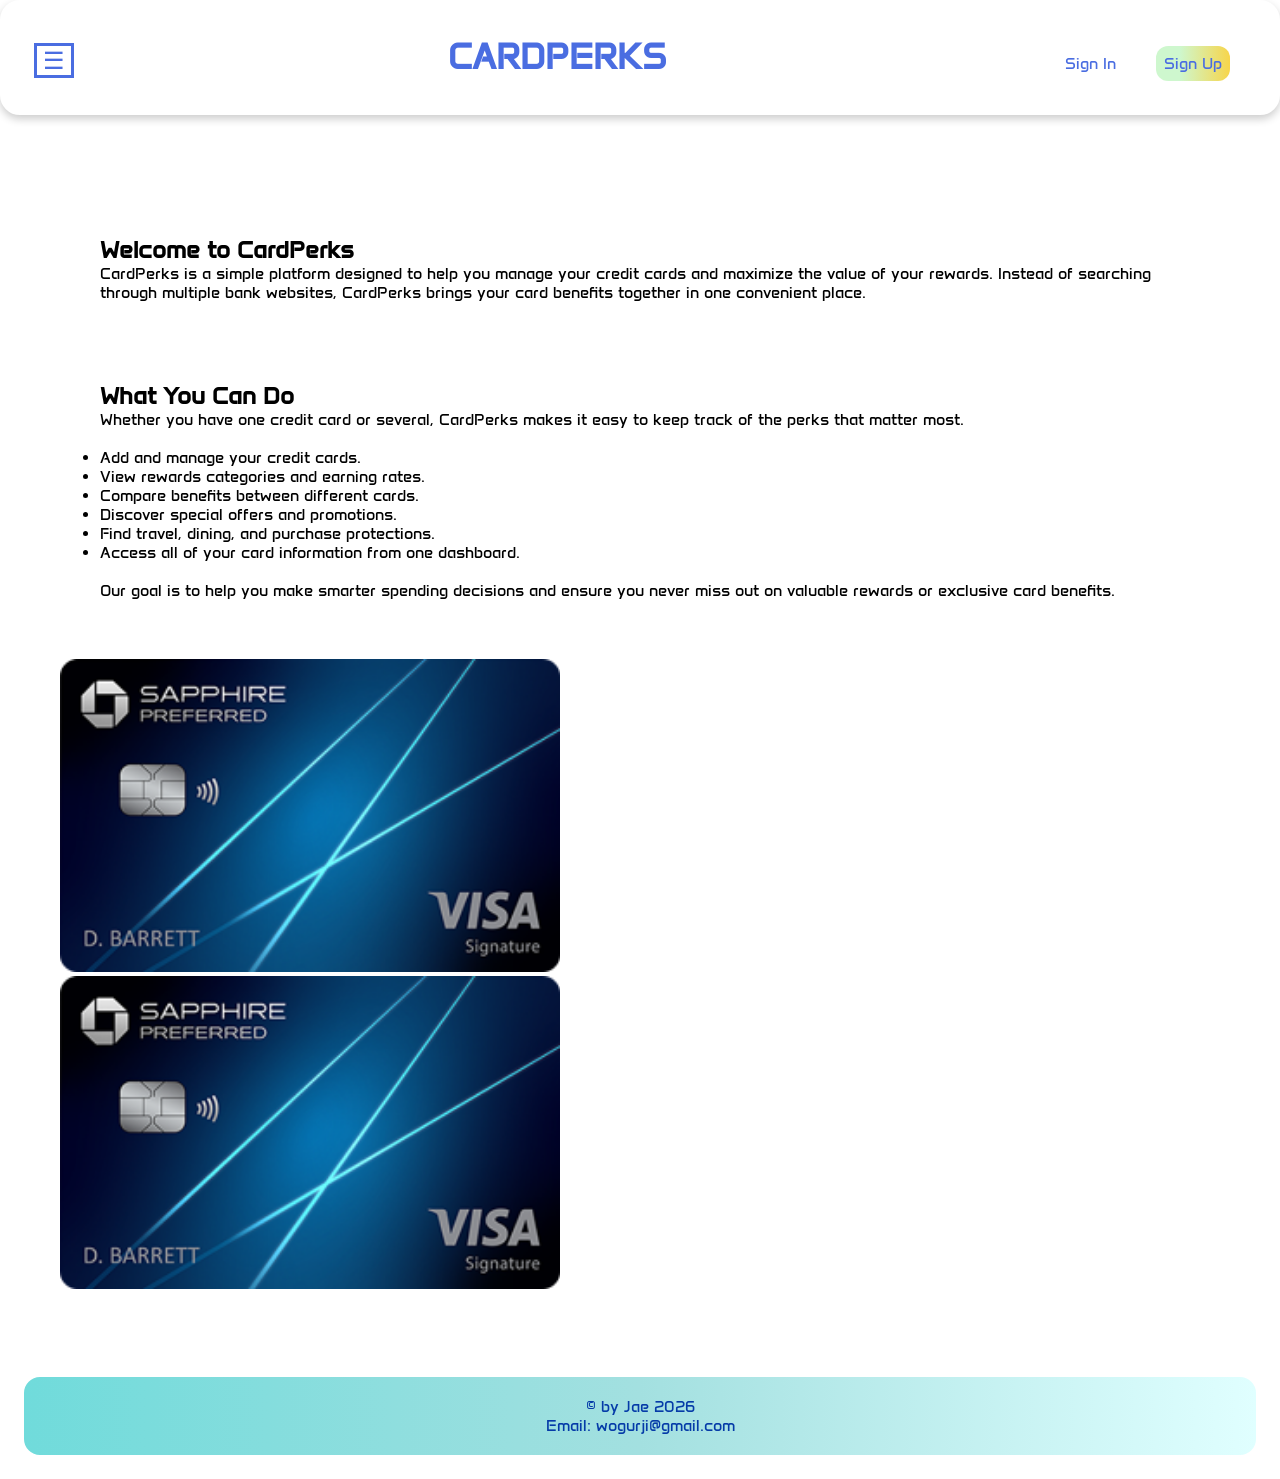
==== index.html @ eb88fdb1 "Add files via upload" ====
<!DOCTYPE html>
<html lang="en">
<head>
    <meta charset="UTF-8">
    <meta name="viewport" content="width=device-width, initial-scale=1.0">
    <meta name="author" content="Jae">
    <meta name="description" content="Cardperks - View your credit card benefits in one website">
    <title>CardPerks Main</title>
    <link rel="stylesheet" href="styles.css">
    <script src="script.js"></script>
</head>
<body>
        <header class="header">
            <a class="menu" onclick="showMenu()" href="#navbar">☰</a>
            <a class="title" href=".\index.html">CARDPERKS</a>
            <div class="sign">
                <a class="signin" href=".\sign_in.html">Sign In</a>
                <a class="signup" href=".\sign_up.html">Sign Up</a>
            </div>
        </header>

        <div id="navbar">
            <aside class="navbar">
                <ul>
                    <li><a class="my_cards" href=".\my_cards.html">My Cards</a></li>
                    <li><a class="view_cards" href=".\view_cards.html">View Credit Cards</a></li>
                    <li><a class="offers" href=".\offers.html">Offers</a></li>
                    <li><a class="help" href=".\help.html">Help</a></li>
                </ul>
            </aside>
        </div>

        <div class="container">

        <main class="content">
            <section class="about">
                <h1>Welcome to CardPerks</h1>
                <p>
                    CardPerks is a simple platform designed to help you manage your credit cards
                    and maximize the value of your rewards. Instead of searching through multiple
                    bank websites, CardPerks brings your card benefits together in one convenient
                    place.
                </p>
                <br>
            </section>

            <section class="description">
                <h2>What You Can Do</h2>
                <p>
                    Whether you have one credit card or several, CardPerks makes it easy to keep
                    track of the perks that matter most.
                </p>
                <br>

                <ul>
                    <li>Add and manage your credit cards.</li>
                    <li>View rewards categories and earning rates.</li>
                    <li>Compare benefits between different cards.</li>
                    <li>Discover special offers and promotions.</li>
                    <li>Find travel, dining, and purchase protections.</li>
                    <li>Access all of your card information from one dashboard.</li>
                </ul>
                <br>

                <p>
                    Our goal is to help you make smarter spending decisions and ensure you never
                    miss out on valuable rewards or exclusive card benefits.
                </p>
                <br>
            </section>

                <img src=".\sapphire_preferred_card.png" width="500"><br>
                <img src=".\sapphire_preferred_card.png" width="500">

        </main>

    </div>


    <footer class="footer">
        <p>&copy; by Jae 2026</p>
        <p>Email: wogurji@gmail.com</p>
    </footer>
</body>
</html>
---- styles.css ----
@import url('https://fonts.googleapis.com/css2?family=Anta&display=swap');

/* colors */
:root {
    --primary-color: #C4D7F2;
    --secondary-color: #AFDEDC;
    --accent-color: #EDDD53;
    --background-light: #F0F7EE;
    --background-dark: #053BA8;
    --text-color: #4A6DE1;
    --text-color2: #053BA8;
    --white: #fff;
}

/* Reset */
* {
    margin: 0;
    padding: 0;
    box-sizing: border-box;
    font-family: "Anta", sans-serif;
}

/* header */

header {
    display: flex;
    justify-content: space-between;
    align-items: baseline;
    background-color: var(--white);

    position: sticky;
    top: 0;

    color: white;
    text-align: center;
    padding: 30px;
    margin: 0 0 15px;
    box-shadow: 0 4px 8px rgba(0,0,0,0.2);

    border: 4px solid white;
    border-radius: 20px;
}


header a {
    color: var(--text-color);
    text-decoration: none;
}

.title {
    display: flex;
    justify-content: center;
    font-size: 36px;
    font-weight: bold;
}

/* Login buttons */

.sign {
    display: flex;
    flex-direction: row;
    font-size: 16px;
}

.signin {
    display: flex;
    margin: 0 16px;
    padding: 8px;
    border-radius: 12px;
}

.signup {
    display: flex;
    margin: 0 16px;
    padding: 8px;
    border-radius: 12px;
    background: linear-gradient(90deg,rgba(206, 247, 206, 1) 32%, rgba(247, 213, 74, 1) 100%);
}

.signin:hover,
.signup:hover {
    color: var(--accent-color);
}


/* menu */

.menu {
    display: flex;
    border: 3px solid var(--text-color);
    font-size: 24px;
    padding: 0 6px;
}

#navbar {
    display: none;

    position: fixed;
    top: 125px;
    left: 0;

    width: 250px;
    height: calc(100vh - 100px);

    background: var(--white);
    box-shadow: 0 4px 10px rgba(0,0,0,0.2);
    z-index: 999;
}

.navbar li a {
    text-decoration: none;
    color: var(--text-color);
    display: block;
    padding: 8px 16px;
}

.navbar ul {
    list-style-type: none;
}

.navbar a:hover {
    color: var(--accent-color);
    background-color: var(--text-color);
}


/* body */

.container {
    display: flex;
    flex-direction: column;
    align-items: flex-start;
    gap: 20px;
    margin: 20px auto;
    padding: 20px;
}

main .content {
    flex: 2;
    background-color: var(--background-light);
    box-shadow: 0 4px 10px rgba(0,0,0,0.2);
    padding: 20px;
}

.content,
.about,
.description {
    padding: 20px;
    margin: 20px;
}

/* footer */
footer {
    text-align: center;
    background: linear-gradient(90deg,rgba(112, 219, 219, 1) 0%, rgba(163, 224, 224, 1) 50%, rgba(224, 255, 255, 1) 100%);
    color: var(--text-color2);
    padding: 20px;
    margin: 20px;
    border: 4px solid white;
    border-radius: 20px;
}

/* Responsive Design */
@media (max-width: 768px) {
    .container, header {
        flex-direction: column;
        margin: 10px;
    }
}

/* my_cards Page */
.card:hover {
    color: var(--text-color);
}

.card {
    width:18vw;
    max-width:350px;
    min-width:180px;
}

/* Benefits Pop-up Section */

#benefits_saph_pref,
#benefits_free_un {
    flex: 1;
}

.benefits_saph_pref,
.benefits_free_un {
    display: flex;
    flex-direction: column;
    border: 3px solid var(--background-dark);
    height: 100%;
    border-radius: 12px;
    gap: 10px;
    padding: 20px;
}
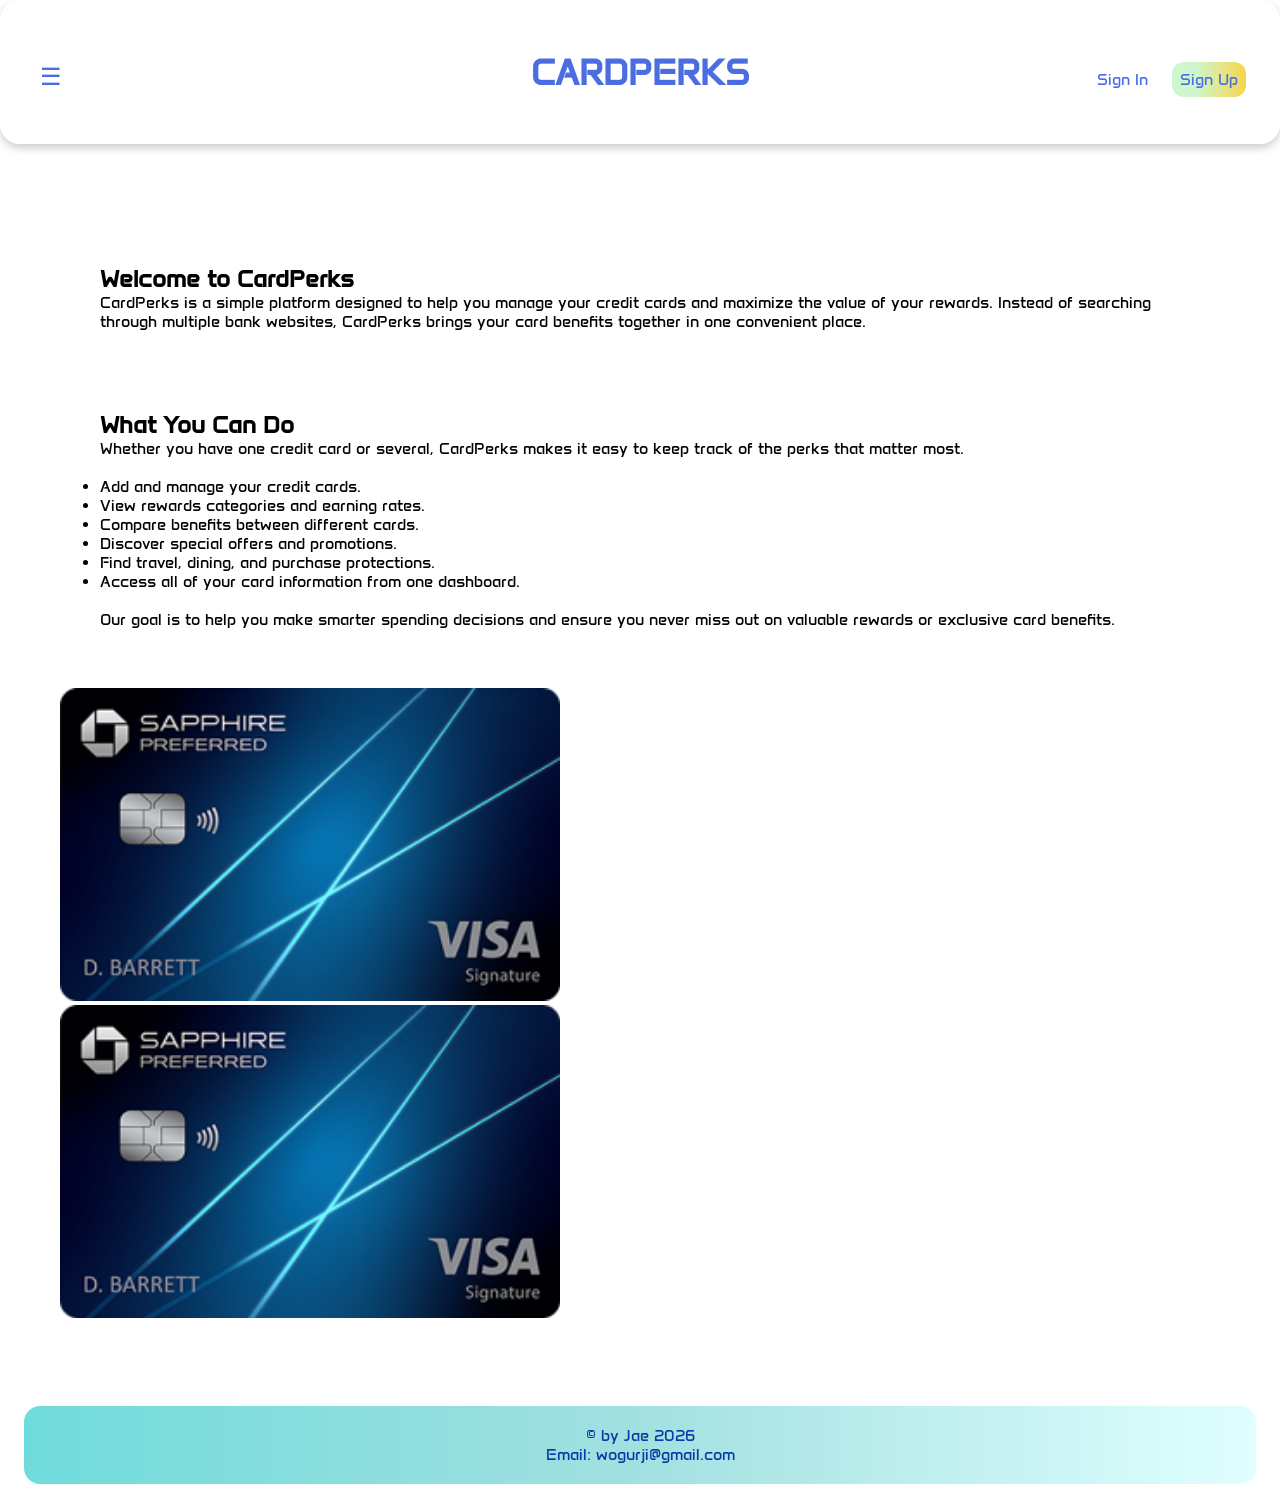
==== commit 1c532045: "Add files via upload" ====
--- a/index.html
+++ b/index.html
@@ -11,26 +11,25 @@
 </head>
 <body>
         <header class="header">
-            <a class="menu" onclick="showMenu()" href="#navbar">☰</a>
+            <span class="menu" style="cursor:pointer" onclick="openNav()">&#9776;</span>
             <a class="title" href=".\index.html">CARDPERKS</a>
-            <div class="sign">
+            <div class="login">
                 <a class="signin" href=".\sign_in.html">Sign In</a>
                 <a class="signup" href=".\sign_up.html">Sign Up</a>
             </div>
         </header>
 
-        <div id="navbar">
-            <aside class="navbar">
-                <ul>
-                    <li><a class="my_cards" href=".\my_cards.html">My Cards</a></li>
-                    <li><a class="view_cards" href=".\view_cards.html">View Credit Cards</a></li>
-                    <li><a class="offers" href=".\offers.html">Offers</a></li>
-                    <li><a class="help" href=".\help.html">Help</a></li>
-                </ul>
-            </aside>
+            <div id="mySidenav" class="sidenav">
+                <a href="javascript:void(0)" class="closebtn" onclick="closeNav()">&times;</a>
+                <a href=".\my_cards.html">My Cards</a>
+                <a href=".\view_cards.html">View Credit Cards</a>
+                <a href=".\offers.html">Offers</a>
+                <a href=".\help.html">Help</a>
+            </div>
+
         </div>
 
-        <div class="container">
+    <div class="container">
 
         <main class="content">
             <section class="about">
@@ -68,10 +67,8 @@
                 </p>
                 <br>
             </section>
-
                 <img src=".\sapphire_preferred_card.png" width="500"><br>
                 <img src=".\sapphire_preferred_card.png" width="500">
-
         </main>
 
     </div>
--- a/styles.css
+++ b/styles.css
@@ -23,8 +23,11 @@
 /* header */
 
 header {
-    display: flex;
-    justify-content: space-between;
+    display: grid;
+    grid-template-columns: repeat(3, 1fr);
+    grid-template-areas:
+    'menu title login';
+    justify-content: end;
     align-items: baseline;
     background-color: var(--white);
 
@@ -45,33 +48,38 @@
 header a {
     color: var(--text-color);
     text-decoration: none;
+
 }
 
 .title {
-    display: flex;
+    display: grid;
+    grid-area: title;
     justify-content: center;
     font-size: 36px;
     font-weight: bold;
+    padding: 1rem;
 }
 
 /* Login buttons */
 
-.sign {
+.login {
     display: flex;
-    flex-direction: row;
+    grid-area: login;
+    justify-content: end;
     font-size: 16px;
+    gap: 16px;
+    text-wrap: nowrap;
+    white-space: nowrap;
 }
 
 .signin {
-    display: flex;
-    margin: 0 16px;
+    display: inline-block;
     padding: 8px;
     border-radius: 12px;
 }
 
 .signup {
-    display: flex;
-    margin: 0 16px;
+    display: inline-block;
     padding: 8px;
     border-radius: 12px;
     background: linear-gradient(90deg,rgba(206, 247, 206, 1) 32%, rgba(247, 213, 74, 1) 100%);
@@ -83,63 +91,76 @@
 }
 
 
-/* menu */
+/* menu, navbar */
 
 .menu {
-    display: flex;
-    border: 3px solid var(--text-color);
+    display: grid;
+    grid-area: menu;
+    justify-content: start;
+    /* border: 3px solid var(--text-color); */
+    color: var(--text-color);
     font-size: 24px;
     padding: 0 6px;
 }
 
-#navbar {
-    display: none;
-
-    position: fixed;
-    top: 125px;
-    left: 0;
-
-    width: 250px;
-    height: calc(100vh - 100px);
-
-    background: var(--white);
-    box-shadow: 0 4px 10px rgba(0,0,0,0.2);
-    z-index: 999;
-}
-
-.navbar li a {
-    text-decoration: none;
-    color: var(--text-color);
-    display: block;
-    padding: 8px 16px;
-}
-
-.navbar ul {
-    list-style-type: none;
-}
-
-.navbar a:hover {
-    color: var(--accent-color);
-    background-color: var(--text-color);
+.sidenav {
+  height: 100%;
+  width: 0;
+  position: fixed;
+  z-index: 1;
+  top: 0;
+  left: 0;
+  
+  background: var(--white);
+  box-shadow: 0 4px 10px rgba(0,0,0,0.2);
+
+  overflow-x: hidden;
+  transition: 0.5s;
+  padding-top: 60px;
+
+  text-wrap: nowrap;
+}
+
+.sidenav a {
+  padding: 8px 12px 8px 32px;
+  text-decoration: none;
+  font-size: 20px;
+  color: var(--text-color);
+  display: block;
+  transition: 0.3s;
+}
+
+.sidenav a:hover {
+  color: var(--accent-color);
+  background-color: var(--text-color);
+}
+
+.sidenav .closebtn:hover {
+  background-color: var(--white);
+}
+
+.sidenav .closebtn {
+  position: absolute;
+  top: 0;
+  right: 25px;
+  padding: 0 0 0 0;
+  font-size: 36px;
+  margin-left: 20px;
 }
 
 
 /* body */
 
 .container {
-    display: flex;
-    flex-direction: column;
-    align-items: flex-start;
+    display: grid;
+    grid-template-areas: none;
     gap: 20px;
     margin: 20px auto;
     padding: 20px;
 }
 
 main .content {
-    flex: 2;
-    background-color: var(--background-light);
     box-shadow: 0 4px 10px rgba(0,0,0,0.2);
-    padding: 20px;
 }
 
 .content,
@@ -161,34 +182,71 @@
 }
 
 /* Responsive Design */
-@media (max-width: 768px) {
-    .container, header {
-        flex-direction: column;
-        margin: 10px;
-    }
+@media screen and (max-width: 600px) {
+  .sidenav {padding-top: 15px;}
+  .sidenav a {font-size: 18px;}
+  .header {
+    grid-template-columns: repeat(4, 1fr);
+    grid-template-areas:
+    'menu title title .'
+    'login login login login';
+    gap: 1rem;
+  }
+  
+  .title, {
+    justify-content: start;
+  }
+
+  .login {
+    justify-content: center;
 }
 
 /* my_cards Page */
-.card:hover {
-    color: var(--text-color);
-}
-
-.card {
+.container_cards {
+    display: grid;
+    grid-template-columns: repeat(3, 100%);
+    gap: 20px;
+
+    overflow: hidden;
+    scroll-behavior: smooth;
+}
+
+#section {
+    display: grid;
+    grid-template-columns: repeat(3, auto);
+    width: 100%;
+    position: relative;
+    margin: 20px auto;
+}
+
+.card_img {
     width:18vw;
     max-width:350px;
     min-width:180px;
+    padding: 20px;
+    /* transition: $duration all; */
+}
+
+.card_img:hover {
+    color: var(--text-color);
+    margin: 0 40px;
+    transform: scale(1.1);
+}
+
+.deleteCard {
+    display: grid;
+    position: absolute;
+    top: 0.1rem;
+    right: 4rem;
+    padding: 0.2rem;
+    margin: 0 auto;
+    color: var(--text-color);
 }
 
 /* Benefits Pop-up Section */
 
-#benefits_saph_pref,
-#benefits_free_un {
-    flex: 1;
-}
-
-.benefits_saph_pref,
-.benefits_free_un {
-    display: flex;
+.benefits {
+    display: none;
     flex-direction: column;
     border: 3px solid var(--background-dark);
     height: 100%;
@@ -196,3 +254,4 @@
     gap: 10px;
     padding: 20px;
 }
+
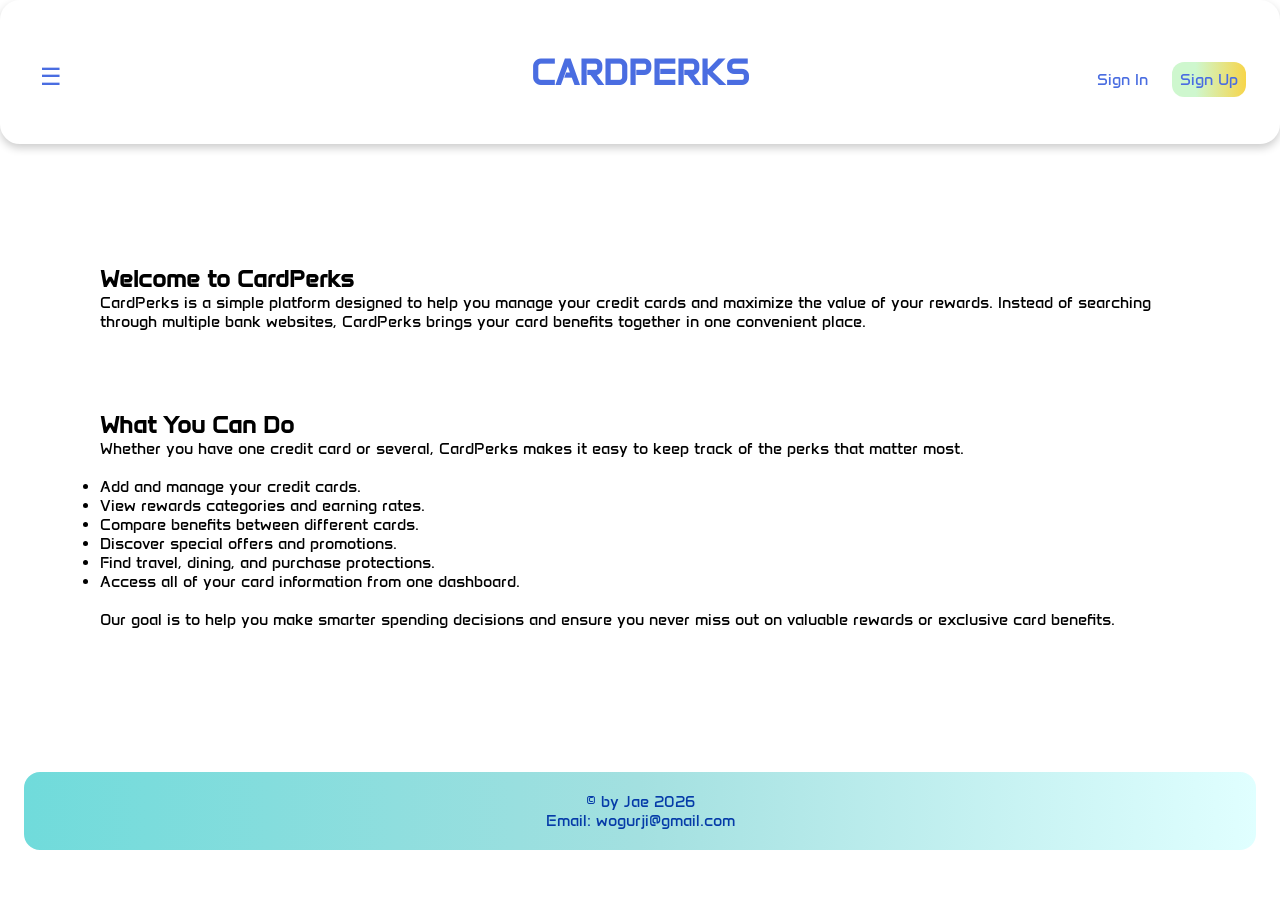
==== commit 0e97bf67: "commit" ====
--- a/index.html
+++ b/index.html
@@ -67,8 +67,7 @@
                 </p>
                 <br>
             </section>
-                <img src=".\sapphire_preferred_card.png" width="500"><br>
-                <img src=".\sapphire_preferred_card.png" width="500">
+
         </main>
 
     </div>
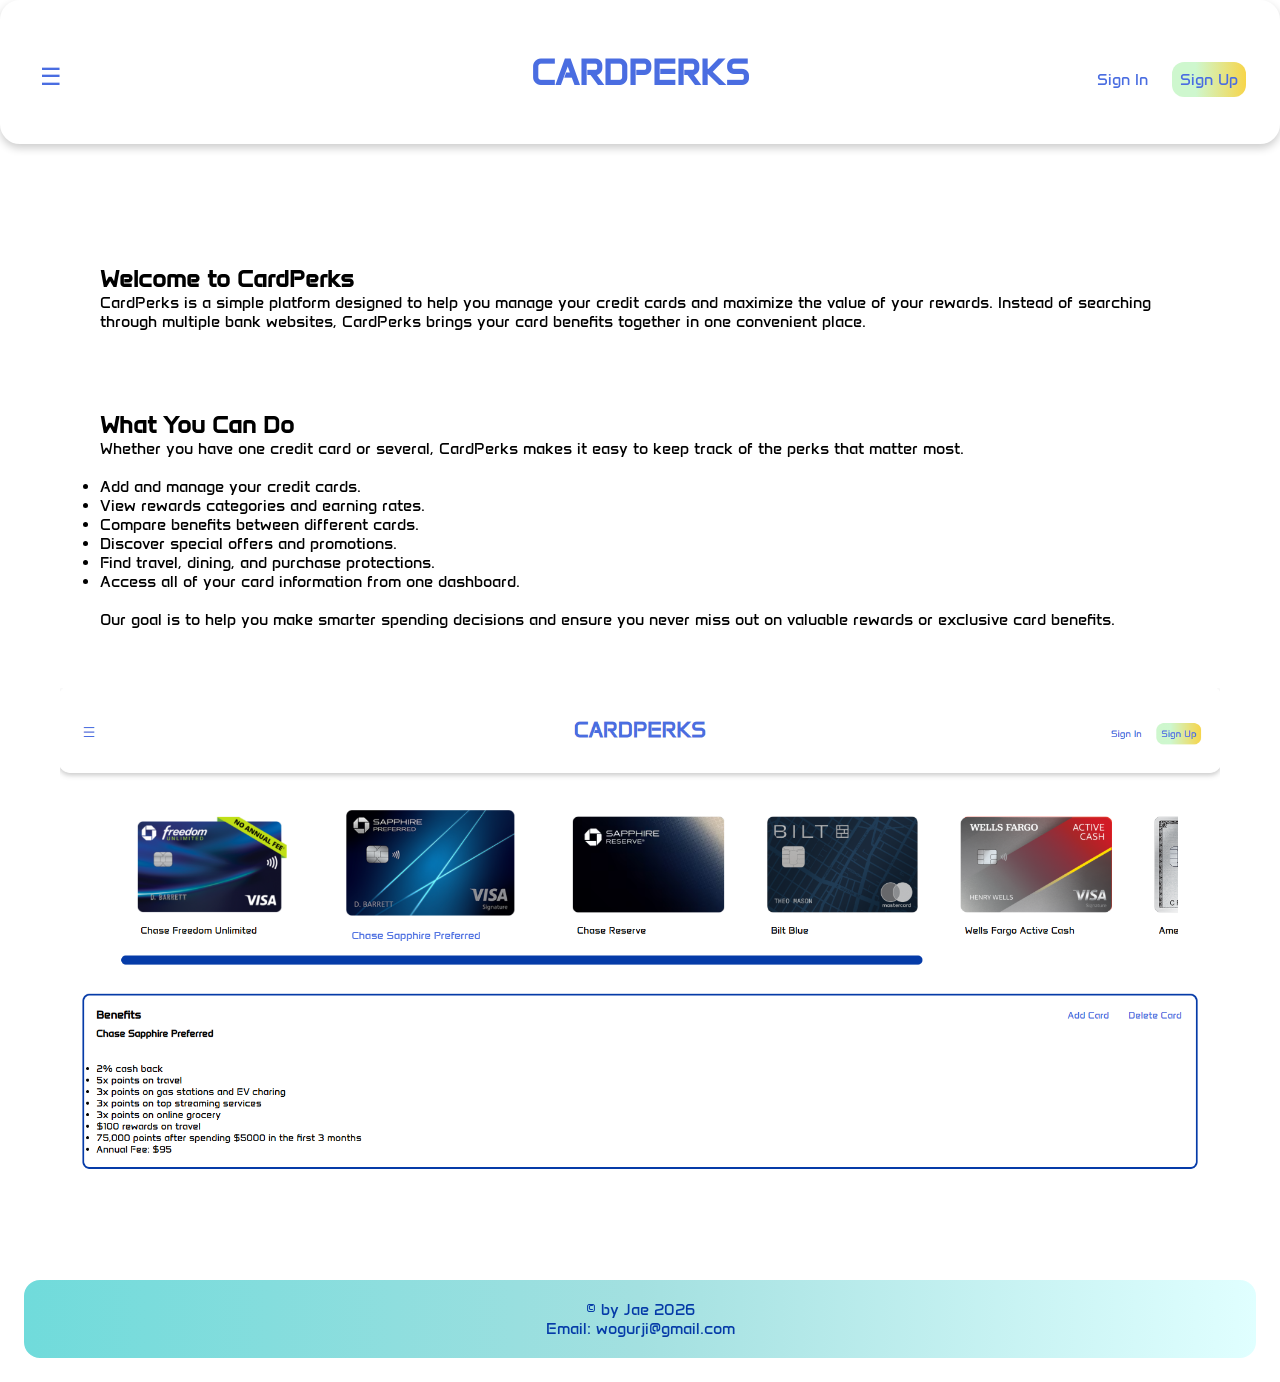
==== commit 2417c83d: "Add files via upload" ====
--- a/index.html
+++ b/index.html
@@ -19,14 +19,12 @@
             </div>
         </header>
 
-            <div id="mySidenav" class="sidenav">
-                <a href="javascript:void(0)" class="closebtn" onclick="closeNav()">&times;</a>
-                <a href=".\my_cards.html">My Cards</a>
-                <a href=".\view_cards.html">View Credit Cards</a>
-                <a href=".\offers.html">Offers</a>
-                <a href=".\help.html">Help</a>
-            </div>
-
+        <div id="mySidenav" class="sidenav">
+            <a href="javascript:void(0)" class="closebtn" onclick="closeNav()">&times;</a>
+            <a href=".\my_cards.html">My Cards</a>
+            <a href=".\view_cards.html">View Credit Cards</a>
+            <a href=".\offers.html">Offers</a>
+            <a href=".\help.html">Help</a>
         </div>
 
     <div class="container">
@@ -67,7 +65,7 @@
                 </p>
                 <br>
             </section>
-
+                <img src=".\screenshot.png" width="100%">
         </main>
 
     </div>
--- a/styles.css
+++ b/styles.css
@@ -179,6 +179,122 @@
     margin: 20px;
     border: 4px solid white;
     border-radius: 20px;
+}
+
+
+/* my_cards Page */
+.container_cards {
+    display: flex;
+    /* grid-template-columns: repeat(3, 100%); */
+    flex-direction: row;
+    gap: 20px;
+    margin: 1rem 2rem 3rem 4rem;
+
+    overflow-x: scroll;
+    overflow-y: hidden;
+    scroll-behavior: smooth;
+    flex-wrap: nowrap;
+}
+
+.container_cards::-webkit-scrollbar {
+    width: 0.2rem;
+    /* background: white; */
+    scrollbar-track-color: white;
+}
+
+.container_cards::-webkit-scrollbar-thumb {
+    background: var(--background-dark);
+    border-radius: 0.5rem;
+}
+
+.card_img img {
+    /* display: inline-block; */
+    width: 300px;
+    height: 190px;
+    padding: 1rem 1rem;
+    /* flex-wrap: nowrap; */
+    object-fit: contain;
+}
+
+.card_img {
+    padding: 0 0 2rem;
+}
+.card_img figcaption {
+    padding: 0 2rem;
+}
+
+.card_img:hover {
+    color: var(--text-color);
+    margin: 0 40px;
+    transform: scale(1.1);
+}
+
+.benefits a {
+    display: grid;
+    position: absolute;
+    top: 20px;
+    padding: 0.2rem;
+    margin: 0 auto;
+    color: var(--text-color);
+    text-decoration: none;
+    text-align: end;
+}
+
+.benefits a:hover {
+    color: goldenrod;
+}
+
+.addCard {
+    right: 140px;
+}
+
+.deleteCard {
+    right: 20px;
+}
+
+/* Benefits Pop-up Section */
+
+.benefits {
+    display: none;
+    flex-direction: column;
+    position: relative;
+    border: 3px solid var(--background-dark);
+    height: 100%;
+    border-radius: 12px;
+    gap: 10px;
+    padding: 20px;
+}
+
+/* Help page */
+.accordion {
+    background-color: white;
+    color: #444;
+    cursor: pointer;
+    width: 100%;
+    border: none;
+    text-align: left;
+    outline: none;
+    font-size: 28px;
+    transition: 0.4s;
+    padding: 1rem;
+    box-shadow: 0 4px 10px rgba(59,130,246,0.5);
+}
+
+.active,
+.accordion:hover {
+    background-color: rgb(59,130,246);
+    color: white;
+}
+
+.panel {
+    padding: 0 18px;
+    display: none;
+    background-color: white;
+    overflow: hidden;
+}
+
+.panel p {
+    font-size: 26px;
 }
 
 /* Responsive Design */
@@ -199,59 +315,5 @@
 
   .login {
     justify-content: center;
-}
-
-/* my_cards Page */
-.container_cards {
-    display: grid;
-    grid-template-columns: repeat(3, 100%);
-    gap: 20px;
-
-    overflow: hidden;
-    scroll-behavior: smooth;
-}
-
-#section {
-    display: grid;
-    grid-template-columns: repeat(3, auto);
-    width: 100%;
-    position: relative;
-    margin: 20px auto;
-}
-
-.card_img {
-    width:18vw;
-    max-width:350px;
-    min-width:180px;
-    padding: 20px;
-    /* transition: $duration all; */
-}
-
-.card_img:hover {
-    color: var(--text-color);
-    margin: 0 40px;
-    transform: scale(1.1);
-}
-
-.deleteCard {
-    display: grid;
-    position: absolute;
-    top: 0.1rem;
-    right: 4rem;
-    padding: 0.2rem;
-    margin: 0 auto;
-    color: var(--text-color);
-}
-
-/* Benefits Pop-up Section */
-
-.benefits {
-    display: none;
-    flex-direction: column;
-    border: 3px solid var(--background-dark);
-    height: 100%;
-    border-radius: 12px;
-    gap: 10px;
-    padding: 20px;
-}
-
+    }
+}
